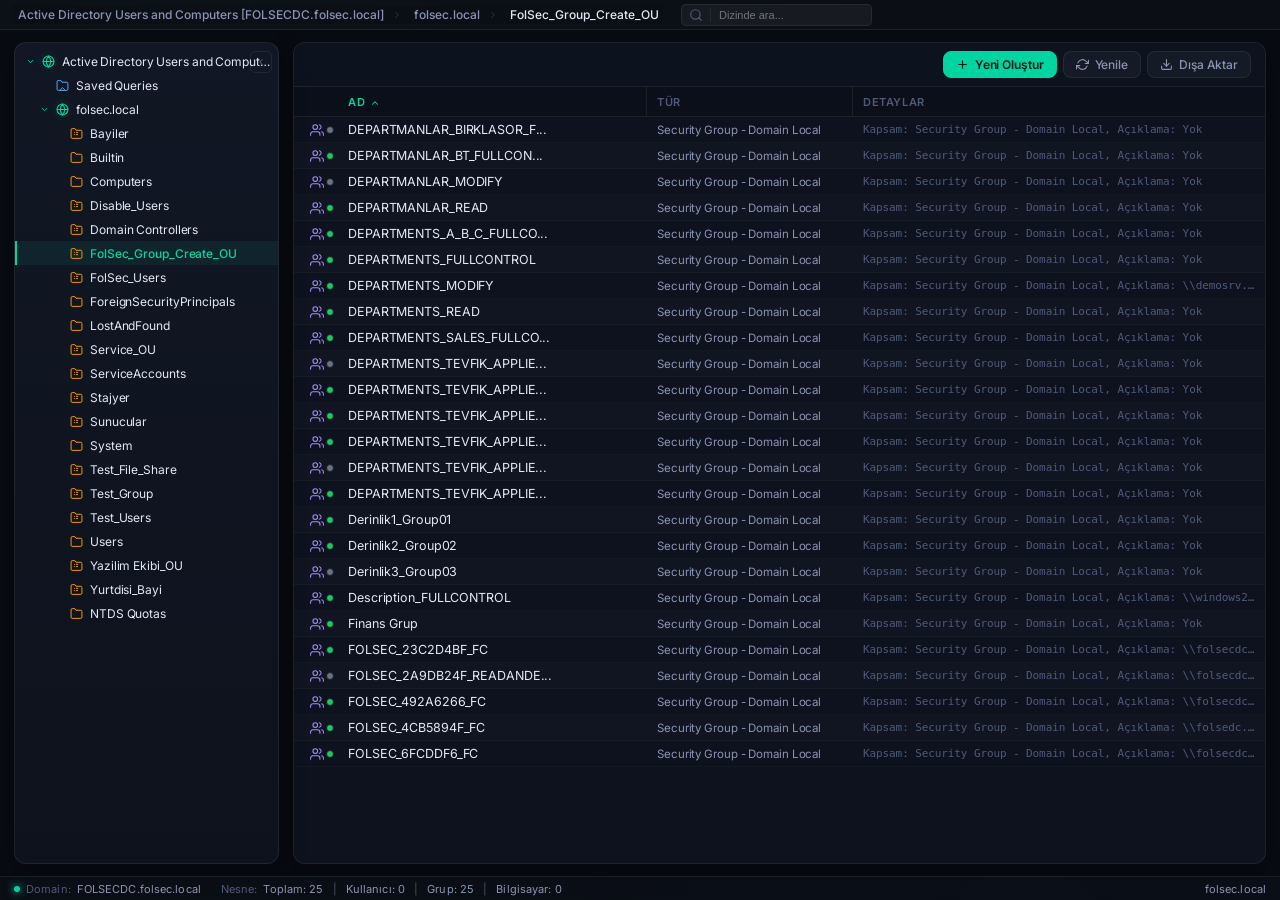
==== index-version-b.html @ d47eccf1 "init" ====
<!DOCTYPE html>
<html lang="tr">

<head>
  <meta charset="UTF-8" />
  <meta name="viewport" content="width=device-width, initial-scale=1.0" />
  <title>FolSec — Active Directory Yöneticisi v2</title>
  <meta name="description" content="FolSec Active Directory Kullanıcılar ve Bilgisayarlar Yönetim Paneli" />
  <link rel="stylesheet" href="index.css" />
  <style>
    /* =============================================
       VERSION B — Additional Styles
       ============================================= */

    /* Version B overrides base #app-layout height which assumed a 52px header */
    #app-layout {
      height: 100vh !important;
      height: 100dvh !important;
    }

    /* Mobile Responsive Base Overrides */
    body {
      min-width: 0 !important;
      overflow-x: hidden;
    }

    /* Scale toolbar inner elements a bit bigger & increase icon brightness */
    #toolbar {
      padding: 8px 12px;
      gap: 6px;
    }

    .tb-btn {
      width: 36px;
      height: 34px;
      color: #f8fafc;
    }

    .tb-btn svg {
      width: 18px;
      height: 18px;
      filter: drop-shadow(0 2px 4px rgba(0, 0, 0, 0.5));
    }

    /* Override base min-width so search can shrink on mobile */
    .tb-search {
      height: 34px;
      margin-left: auto !important;
      min-width: 140px;
    }

    .tb-search svg {
      width: 14px;
      height: 14px;
    }

    .tb-search input {
      font-size: 13px;
    }

    /* (button colors now defined in ch-tb-btn section below) */

    /* Top-right global actions */
    #global-actions {
      display: flex;
      align-items: center;
      gap: 4px;
      margin-left: 10px;
    }

    .ga-btn {
      width: 30px;
      height: 30px;
      border-radius: var(--r-md);
      background: none;
      border: 1px solid transparent;
      cursor: pointer;
      color: var(--text-secondary);
      display: flex;
      align-items: center;
      justify-content: center;
      transition: all var(--t-fast);
      position: relative;
    }

    .ga-btn:hover {
      background: var(--bg-glass-hover);
      border-color: var(--border);
      color: var(--text-primary);
    }

    .ga-btn svg {
      width: 15px;
      height: 15px;
    }

    /* Notification badge */
    .ga-btn.has-badge::after {
      content: '';
      position: absolute;
      top: 5px;
      right: 5px;
      width: 6px;
      height: 6px;
      border-radius: 50%;
      background: #ef4444;
      border: 1.5px solid var(--bg-base);
    }

    /* User avatar */
    #ga-user {
      width: 30px;
      height: 30px;
      border-radius: 50%;
      background: linear-gradient(135deg, var(--accent), #2563eb);
      color: #fff;
      font-size: 11px;
      font-weight: 700;
      letter-spacing: 0.3px;
      cursor: pointer;
      border: 1.5px solid rgba(255, 255, 255, 0.15);
      display: flex;
      align-items: center;
      justify-content: center;
      transition: all var(--t-fast);
    }

    #ga-user:hover {
      border-color: var(--accent);
      box-shadow: 0 0 10px var(--accent-glow);
    }

    /* Tree panel collapse */
    #tree-collapse-btn {
      position: absolute;
      top: 8px;
      right: 6px;
      width: 22px;
      height: 22px;
      border-radius: var(--r-sm);
      background: none;
      border: 1px solid var(--border);
      cursor: pointer;
      color: var(--text-muted);
      display: flex;
      align-items: center;
      justify-content: center;
      transition: all var(--t-fast);
      z-index: 2;
    }

    #tree-collapse-btn:hover {
      background: var(--bg-glass-hover);
      color: var(--text-primary);
    }

    #tree-collapse-btn svg {
      width: 10px;
      height: 10px;
    }

    /* Collapsed tree panel */
    #tree-panel.collapsed {
      width: 0 !important;
      min-width: 0 !important;
      padding: 0;
      overflow: hidden;
      border-right-color: transparent;
    }

    #tree-resizer.tree-hidden {
      display: none;
    }

    /* Expand button (shown when collapsed) */
    #tree-expand-btn {
      display: none;
      width: 24px;
      height: 24px;
      border-radius: var(--r-sm);
      background: var(--bg-glass-hover);
      border: 1px solid var(--border);
      cursor: pointer;
      color: var(--text-muted);
      align-items: center;
      justify-content: center;
      transition: all var(--t-fast);
      flex-shrink: 0;
      margin: 4px 4px 4px 6px;
      align-self: flex-start;
      margin-top: 8px;
    }

    #tree-expand-btn.visible {
      display: flex;
    }

    #tree-expand-btn:hover {
      background: var(--accent-dim);
      color: var(--accent);
      border-color: var(--border-accent);
    }

    #tree-expand-btn svg {
      width: 11px;
      height: 11px;
    }

    /* ---- Content Panel Header ---- */
    #content-header {
      display: flex;
      align-items: center;
      justify-content: flex-end;
      padding: 8px 14px;
      gap: 8px;
      border-bottom: 1px solid var(--border);
      background: rgba(14, 19, 30, 0.7);
      flex-shrink: 0;
      backdrop-filter: blur(8px);
    }

    .ch-actions {
      display: flex;
      align-items: center;
      gap: 6px;
    }

    .ch-btn {
      display: flex;
      align-items: center;
      justify-content: center;
      gap: 6px;
      padding: 6px 12px;
      border-radius: var(--r-md);
      font-family: var(--font);
      font-size: 12px;
      font-weight: 500;
      line-height: 1;
      cursor: pointer;
      border: 1px solid var(--border);
      background: rgba(255, 255, 255, 0.04);
      color: var(--text-secondary);
      transition: all var(--t-fast);
      white-space: nowrap;
      letter-spacing: -0.1px;
      position: relative;
    }

    .ch-btn svg {
      width: 13px;
      height: 13px;
      flex-shrink: 0;
      display: block;
    }

    .ch-btn:hover {
      background: var(--bg-glass-hover);
      color: var(--text-primary);
      border-color: var(--border-light);
    }

    .ch-btn.primary {
      background: var(--accent);
      color: #071a14;
      border-color: var(--accent);
      font-weight: 600;
    }

    .ch-btn.primary:hover {
      background: var(--accent-hover);
      box-shadow: 0 0 14px var(--accent-glow);
    }

    .ch-btn.primary svg {
      color: #071a14;
    }

    .ch-sep {
      width: 1px;
      height: 18px;
      background: var(--border);
      flex-shrink: 0;
    }

    /* ---- New Object Dropdown Panel ---- */
    #new-object-panel {
      display: none;
      position: fixed;
      top: auto;
      right: 14px;
      z-index: 9999;
      background: rgba(14, 19, 30, 0.98);
      border: 1px solid var(--border-light);
      border-radius: var(--r-lg);
      box-shadow: 0 16px 40px rgba(0, 0, 0, 0.7);
      backdrop-filter: blur(12px);
      width: 480px;
      overflow: hidden;
    }

    #new-object-panel.open {
      display: flex;
      flex-direction: column;
    }

    .nop-tabs {
      display: flex;
      border-bottom: 1px solid var(--border);
      background: rgba(0, 0, 0, 0.2);
    }

    .nop-tab {
      flex: 1;
      padding: 10px 12px;
      font-size: 12px;
      font-weight: 500;
      color: var(--text-muted);
      cursor: pointer;
      border: none;
      background: none;
      border-bottom: 2px solid transparent;
      transition: all var(--t-fast);
      display: flex;
      align-items: center;
      justify-content: center;
      gap: 6px;
      font-family: var(--font);
    }

    .nop-tab svg {
      width: 13px;
      height: 13px;
    }

    .nop-tab:hover {
      color: var(--text-primary);
      background: rgba(255, 255, 255, 0.04);
    }

    .nop-tab.active {
      color: var(--accent);
      border-bottom-color: var(--accent);
    }

    .nop-tab.active svg {
      color: var(--accent);
    }

    .nop-body {
      padding: 16px;
      display: flex;
      flex-direction: column;
      gap: 12px;
    }

    .nop-form {
      display: flex;
      flex-direction: column;
      gap: 10px;
    }

    .nop-row {
      display: grid;
      grid-template-columns: 1fr 1fr;
      gap: 10px;
    }

    .nop-field {
      display: flex;
      flex-direction: column;
      gap: 4px;
    }

    .nop-field label {
      font-size: 11px;
      font-weight: 500;
      color: var(--text-muted);
    }

    .nop-field input,
    .nop-field select {
      background: rgba(255, 255, 255, 0.05);
      border: 1px solid var(--border);
      border-radius: var(--r-sm);
      color: var(--text-primary);
      font-family: var(--font);
      font-size: 12px;
      padding: 6px 10px;
      outline: none;
      transition: border-color var(--t-fast);
    }

    .nop-field input:focus,
    .nop-field select:focus {
      border-color: var(--border-accent);
      background: var(--accent-dim);
    }

    .nop-field select option {
      background: #0d1119;
    }

    .nop-footer {
      display: flex;
      justify-content: flex-end;
      gap: 8px;
      padding: 10px 16px;
      border-top: 1px solid var(--border);
      background: rgba(0, 0, 0, 0.2);
    }

    .nop-btn {
      padding: 6px 16px;
      border-radius: var(--r-sm);
      font-size: 12px;
      font-weight: 500;
      cursor: pointer;
      border: 1px solid var(--border);
      font-family: var(--font);
      transition: all var(--t-fast);
    }

    .nop-btn.cancel {
      background: none;
      color: var(--text-secondary);
    }

    .nop-btn.cancel:hover {
      background: var(--bg-glass-hover);
      color: var(--text-primary);
    }

    .nop-btn.confirm {
      background: var(--accent);
      color: #071a14;
      border-color: var(--accent);
      font-weight: 600;
    }

    .nop-btn.confirm:hover {
      background: var(--accent-hover);
      box-shadow: 0 0 10px var(--accent-glow);
    }

    /* ---- Selection Action Bar ---- */
    #selection-action-bar {
      display: flex;
      align-items: center;
      justify-content: space-between;
      padding: 6px 14px;
      background: rgba(255, 255, 255, 0.04);
      border-bottom: 1px solid var(--border);
      font-size: 12px;
      color: var(--text-secondary);
      flex-shrink: 0;
    }

    .sel-actions {
      display: flex;
      gap: 6px;
      align-items: center;
    }

    .sel-btn {
      display: inline-flex;
      align-items: center;
      justify-content: center;
      gap: 5px;
      padding: 4px 10px;
      border-radius: var(--r-sm);
      background: rgba(255, 255, 255, 0.05);
      border: 1px solid var(--border);
      color: var(--text-secondary);
      font-size: 12px;
      cursor: pointer;
      transition: all var(--t-fast);
      font-family: var(--font);
      line-height: 1;
      white-space: nowrap;
    }

    .sel-btn svg {
      width: 13px;
      height: 13px;
      flex-shrink: 0;
      vertical-align: middle;
      display: block;
    }

    .sel-btn:hover {
      background: var(--bg-glass-hover);
      color: var(--text-primary);
      border-color: var(--border-light);
    }

    .sel-btn.danger {
      color: #fca5a5;
      border-color: rgba(252, 165, 165, 0.2);
    }

    .sel-btn.danger:hover {
      background: rgba(252, 165, 165, 0.08);
      color: #fecaca;
    }

    /* ---- Status column removed, adding Details column & Filter buttons ---- */
    .table-header-row,
    .obj-row {
      grid-template-columns: 44px 3fr 2fr 4fr; /* 44px: icon(20) + dot(8) + gap */
    }

    .th-filter-btn {
      background: none;
      border: none;
      color: var(--text-muted);
      cursor: pointer;
      display: flex;
      align-items: center;
      margin-left: auto;
      padding: 2px;
      opacity: 0;
      transition: opacity 0.2s, color 0.2s;
    }

    .th-cell:hover .th-filter-btn {
      opacity: 1;
    }

    .th-filter-btn:hover {
      color: var(--accent);
    }

    .th-filter-btn svg {
      width: 12px;
      height: 12px;
    }

    /* Status dot on icon */
    .obj-icon {
      position: relative;
      flex-shrink: 0;
      margin-right: 8px;
    }

    .obj-status-dot {
      position: absolute;
      top: 50%;
      transform: translateY(-50%);
      right: -4px;
      width: 8px;
      height: 8px;
      border-radius: 50%;
      border: 1.5px solid var(--bg-panel);
    }

    .obj-status-dot.active {
      background: #22c55e;
    }

    .obj-status-dot.disabled {
      background: #6b7280;
    }

    /* ---- Breadcrumb Container & Search ---- */
    #breadcrumb-container {
      display: flex;
      align-items: center;
      padding: 0 12px;
      background: rgba(10, 14, 22, 0.4);
      border-bottom: 1px solid var(--border);
      height: 30px;
      flex-shrink: 0;
      /* no justify-content: items flow left-to-right inline */
    }

    #breadcrumb {
      display: flex;
      align-items: center;
      gap: 2px;
      padding: 0;
      border: none;
      height: auto;
      flex-shrink: 0;
      /* shrink to content, don't expand */
      overflow: hidden;
      max-width: calc(100% - 220px);
      /* leave room for search */
    }

    .bc-search-bar {
      display: flex;
      align-items: center;
      background: rgba(255, 255, 255, 0.05);
      border: 1px solid var(--border);
      border-radius: var(--r-sm);
      height: 22px;
      margin-left: 16px;
      /* gap right after breadcrumb text */
      flex-shrink: 0;
    }

    .bc-search-bar input {
      background: none;
      border: none;
      outline: none;
      color: var(--text-primary);
      font-size: 11px;
      padding: 0 8px;
      width: 160px;
    }

    .bc-search-bar button {
      background: none;
      border: none;
      border-right: 1px solid var(--border);
      color: var(--text-muted);
      cursor: pointer;
      padding: 0 7px;
      display: flex;
      align-items: center;
      order: -1;
    }

    .bc-search-bar button svg {
      width: 14px;
      height: 14px;
      display: block;
      flex-shrink: 0;
    }

    .bc-search-bar button:hover {
      color: var(--text-primary);
      background: none;
    }

    /* ---- Content Header Navigation ---- */
    .ch-nav-actions {
      display: flex;
      align-items: center;
      gap: 2px;
      margin-right: 10px;
      border-right: 1px solid var(--border);
      padding-right: 10px;
    }

    .ch-nav-btn {
      width: 24px;
      height: 24px;
      border-radius: var(--r-sm);
      background: none;
      border: none;
      cursor: pointer;
      color: var(--text-secondary);
      display: flex;
      align-items: center;
      justify-content: center;
      transition: all 0.2s;
    }

    .ch-nav-btn:hover:not(:disabled) {
      background: var(--bg-glass-hover);
      color: var(--text-primary);
    }

    .ch-nav-btn:disabled {
      opacity: 0.3;
      cursor: not-allowed;
    }

    .ch-nav-btn svg {
      width: 14px;
      height: 14px;
    }

    /* ---- Selection Action Bar ---- */
    #selection-action-bar {
      display: flex;
      align-items: center;
      justify-content: space-between;
      padding: 8px 14px;
      background: rgba(30, 65, 122, 0.1);
      border-bottom: 1px solid rgba(59, 130, 246, 0.2);
      font-size: 12px;
      color: #bfdbfe;
      flex-shrink: 0;
    }

    .sel-actions {
      display: flex;
      gap: 6px;
    }

    /* ---- Workspace Layout Enhancement (Version B) ---- */
    #workspace {
      padding: 12px 14px;
      background: #080b12;
      /* Darker outer background */
    }

    #tree-panel {
      border-radius: var(--r-lg);
      border: 1px solid var(--border) !important;
      box-shadow: 0 8px 24px rgba(0, 0, 0, 0.4);
      margin-right: 14px;
      /* Gap between panels */
    }

    #content-panel {
      border-radius: var(--r-lg);
      border: 1px solid var(--border) !important;
      box-shadow: 0 8px 24px rgba(0, 0, 0, 0.4) !important;
    }

    /* ---- Panel separator enhancement ---- */
    #tree-resizer {
      width: 14px;
      background: transparent !important;
      margin-left: -14px;
      /* Pull into the tree-panel margin gap */
      position: relative;
      z-index: 10;
    }

    #tree-resizer::after {
      content: '';
      position: absolute;
      top: 0;
      bottom: 0;
      left: 6px;
      width: 2px;
      background: transparent;
      transition: all var(--t-fast);
    }

    #tree-resizer:hover::after,
    #tree-resizer.resizing::after {
      background: var(--accent);
      box-shadow: 0 0 8px var(--accent-glow);
    }

    /* Filter active indicator */
    .ch-btn.active {
      background: var(--accent-dim);
      color: var(--accent);
      border-color: var(--border-accent);
    }

    .ch-btn.active svg {
      color: var(--accent);
    }

    /* ---- Mobile Responsiveness ---- */
    @media (max-width: 768px) {

      /* Breadcrumb */
      #breadcrumb-container {
        flex-wrap: wrap;
        height: auto;
        padding: 4px 8px;
        gap: 6px;
      }

      #breadcrumb {
        overflow-x: auto;
        white-space: nowrap;
      }

      .bc-search-bar input {
        width: 100px;
      }

      /* Workspace: vertical stack, fills remaining height */
      #workspace {
        flex-direction: column !important;
        padding: 6px;
        gap: 6px;
        overflow-y: auto;
      }

      /* Tree panel: fixed height strip at top */
      #tree-panel {
        width: 100% !important;
        max-width: 100% !important;
        min-width: 0 !important;
        height: 180px !important;
        min-height: 0 !important;
        flex-shrink: 0;
        margin-right: 0 !important;
        overflow-y: auto;
      }

      /* Hide the desktop collapse button on mobile */
      #tree-collapse-btn {
        display: none;
      }

      #tree-expand-btn {
        display: none !important;
      }

      #tree-resizer {
        display: none !important;
      }

      /* Content panel: fill remaining space */
      #content-panel {
        flex: 1;
        min-height: 0;
        height: auto !important;
        overflow: hidden;
        display: flex;
        flex-direction: column;
      }

      /* Content Header mobile: allow ribbon to scroll horizontally */
      #content-header {
        overflow-x: auto;
        min-height: 44px;
        padding: 2px 4px;
      }

      .ch-tb-label {
        display: none;
      }

      .ch-tb-btn {
        min-width: 32px;
        padding: 4px 6px;
      }

      /* Table: show only icon + name + status */
      .table-header-row,
      .obj-row {
        grid-template-columns: 32px 1fr 80px !important;
      }

      .th-cell[data-sort="type"],
      .obj-cell.type-cell,
      .th-cell[data-sort="description"],
      .obj-cell.desc-cell {
        display: none !important;
      }

      /* Object list rows taller for touch */
      .obj-row {
        height: 36px;
      }

      /* Status bar */
      #status-bar {
        padding: 4px 8px;
        height: auto;
        flex-wrap: wrap;
        gap: 8px;
      }

      .status-item:nth-child(3) {
        display: none;
      }
    }
  </style>
</head>

<body>

  <div id="app-layout">

    <!-- Breadcrumb (navigation path only) -->
    <div id="breadcrumb-container">
      <div id="breadcrumb" role="navigation" aria-label="Konum Yolu"></div>
      <div class="bc-search-bar">
        <button id="btn-bc-search" title="Gelişmiş Arama">
          <span id="icon-bc-search"></span>
        </button>
        <input type="text" id="bc-search-input" placeholder="Dizinde ara..." aria-label="Dizin içi ara"
          autocomplete="off" />
      </div>
    </div>

    <!-- Workspace -->
    <div id="workspace">

      <!-- Tree Panel -->
      <div id="tree-panel" role="tree" aria-label="Active Directory Ağacı">
        <button id="tree-collapse-btn" title="Paneli daralt" aria-label="Paneli daralt">
          <span id="icon-collapse"></span>
        </button>
      </div>

      <!-- Resizer -->
      <div id="tree-resizer" role="separator" aria-orientation="vertical" aria-label="Panel boyutu ayarla"></div>

      <!-- Expand button (visible when tree collapsed) -->
      <button id="tree-expand-btn" title="Paneli genişlet" aria-label="Paneli genişlet">
        <span id="icon-expand-tree"></span>
      </button>

      <!-- Content Panel -->
      <div id="content-panel">

        <!-- Content Header -->
        <div id="content-header">
          <div class="ch-actions">
            <button class="ch-btn primary" id="ch-btn-new" aria-label="Yeni Oluştur">
              <span id="icon-ch-new"></span>
              <span>Yeni Oluştur</span>
            </button>
            <button class="ch-btn" id="ch-btn-refresh" aria-label="Yenile">
              <span id="icon-ch-refresh"></span>
              <span>Yenile</span>
            </button>
            <button class="ch-btn" id="ch-btn-export" aria-label="Dışa Aktar">
              <span id="icon-ch-export"></span>
              <span>Dışa Aktar</span>
            </button>
          </div>
        </div>

        <!-- Selection Action Bar -->
        <div id="selection-action-bar" style="display: none;">
          <span id="sel-count">1 nesne seçildi</span>
          <div class="sel-actions">
            <button class="sel-btn" id="sel-btn-move"><span id="icon-sel-move"></span> Taşı</button>
            <button class="sel-btn" id="sel-btn-update"><span id="icon-sel-update"></span> Çoklu Güncelle</button>
            <button class="sel-btn danger" id="sel-btn-delete"><span id="icon-sel-delete"></span> Sil</button>
          </div>
        </div>


        <!-- Table Header -->
        <div class="table-header-row" id="table-header" role="row">
          <div></div>
          <div class="th-cell" data-sort="name" role="columnheader" aria-sort="ascending">
            Ad <span class="sort-icon"></span><button class="th-filter-btn" title="Filtrele"><span
                class="icon-filter-name"></span></button>
          </div>
          <div class="th-cell" data-sort="type" role="columnheader">
            Tür <span class="sort-icon"></span><button class="th-filter-btn" title="Filtrele"><span
                class="icon-filter-type"></span></button>
          </div>
          <div class="th-cell" data-sort="details" role="columnheader" style="border-right: none;">
            Detaylar <span class="sort-icon"></span><button class="th-filter-btn" title="Filtrele"><span
                class="icon-filter-details"></span></button>
          </div>
        </div>

        <!-- Object List -->
        <div id="object-list" role="listbox" aria-label="Nesneler"></div>
      </div>
    </div>

    <!-- Status Bar -->
    <div id="status-bar" role="status">
      <div class="status-item">
        <span class="status-dot"></span>
        Domain: <span>FOLSECDC.folsec.local</span>
      </div>
      <div class="status-item">
        Nesne: <span id="status-count">—</span>
      </div>
      <div class="status-item" style="margin-left:auto">
        <span>folsec.local</span>
      </div>
    </div>

  </div>

  <!-- Toast Container -->
  <div id="toast-container" role="alert" aria-live="polite"></div>

  <!-- New Object Panel (body-level for correct fixed z-index) -->
  <div id="new-object-panel">
    <div class="nop-tabs">
      <button class="nop-tab active" data-type="user" id="nop-tab-user">
        <span id="icon-nop-user"></span> Kullanıcı
      </button>
      <button class="nop-tab" data-type="group" id="nop-tab-group">
        <span id="icon-nop-group"></span> Grup
      </button>
      <button class="nop-tab" data-type="ou" id="nop-tab-ou">
        <span id="icon-nop-ou"></span> Org. Birimi
      </button>
    </div>
    <div class="nop-body">
      <div class="nop-form" id="nop-form-user">
        <div class="nop-row">
          <div class="nop-field"><label>Ad</label><input type="text" id="nop-firstname" placeholder="Örn: Emir" /></div>
          <div class="nop-field"><label>Soyad</label><input type="text" id="nop-lastname" placeholder="Örn: Işık" />
          </div>
        </div>
        <div class="nop-field"><label>Kullanıcı Adı (UPN)</label><input type="text" id="nop-upn"
            placeholder="emir.isik@folsec.local" /></div>
        <div class="nop-row">
          <div class="nop-field"><label>Şifre</label><input type="password" id="nop-pw" placeholder="••••••••" /></div>
          <div class="nop-field"><label>E-posta</label><input type="email" id="nop-email"
              placeholder="emir@folsec.local" /></div>
        </div>
        <div class="nop-field"><label>Açıklama</label><input type="text" id="nop-user-desc" placeholder="Opsiyonel" />
        </div>
      </div>
      <div class="nop-form" id="nop-form-group" style="display:none">
        <div class="nop-field"><label>Grup Adı</label><input type="text" id="nop-groupname"
            placeholder="Örn: DEPARTMANLAR_READ" /></div>
        <div class="nop-row">
          <div class="nop-field"><label>Grup Kapsamı</label>
            <select id="nop-groupscope">
              <option value="domain-local">Domain Local</option>
              <option value="global">Global</option>
              <option value="universal">Universal</option>
            </select>
          </div>
          <div class="nop-field"><label>Grup Türü</label>
            <select id="nop-grouptype">
              <option value="security">Security</option>
              <option value="distribution">Distribution</option>
            </select>
          </div>
        </div>
        <div class="nop-field"><label>Açıklama</label><input type="text" id="nop-group-desc" placeholder="Opsiyonel" />
        </div>
      </div>
      <div class="nop-form" id="nop-form-ou" style="display:none">
        <div class="nop-field"><label>OU Adı</label><input type="text" id="nop-ouname" placeholder="Örn: Satış_OU" />
        </div>
        <div class="nop-field"><label>Açıklama</label><input type="text" id="nop-ou-desc" placeholder="Opsiyonel" />
        </div>
      </div>
    </div>
    <div class="nop-footer">
      <button class="nop-btn cancel" id="nop-cancel">İptal</button>
      <button class="nop-btn confirm" id="nop-confirm">Oluştur</button>
    </div>
  </div>

  <!-- Scripts -->
  <script src="icons.js"></script>
  <script src="mock-data.js"></script>
  <script src="app-b.js"></script>

  <!-- Inject SVG icons -->
  <script>
    // Breadcrumb search
    document.getElementById('icon-bc-search').innerHTML = icon('search');
    // Tree
    document.getElementById('icon-collapse').innerHTML = icon('chevronLeft');
    document.getElementById('icon-expand-tree').innerHTML = icon('chevronRight');
    // Content header buttons
    document.getElementById('icon-ch-new').innerHTML = icon('plus');
    document.getElementById('icon-ch-refresh').innerHTML = icon('refresh');
    document.getElementById('icon-ch-export').innerHTML = icon('export');
    // New Object Panel tabs
    document.getElementById('icon-nop-user').innerHTML = icon('user-plus');
    document.getElementById('icon-nop-group').innerHTML = icon('users');
    document.getElementById('icon-nop-ou').innerHTML = icon('folder-plus');
    // Selection action bar
    document.getElementById('icon-sel-move').innerHTML   = icon('move');
    document.getElementById('icon-sel-update').innerHTML = icon('edit-2');
    document.getElementById('icon-sel-delete').innerHTML = icon('trash-2');
    // Column filter icons
    document.querySelectorAll('.icon-filter-name, .icon-filter-type, .icon-filter-details').forEach(el => el.innerHTML = icon('filter'));
  </script>
</body>

</html>
---- index.css ----
/* =============================================
   FolSec AD Manager — Modern Design System
   ============================================= */

@import url('https://fonts.googleapis.com/css2?family=Inter:wght@300;400;500;600;700&display=swap');

/* ---- CSS Variables ---- */
:root {
  /* Background layers */
  --bg-base:        #0d1117;
  --bg-panel:       #161b27;
  --bg-sidebar:     #13182200;
  --bg-glass:       rgba(255,255,255,0.035);
  --bg-glass-hover: rgba(255,255,255,0.06);
  --bg-glass-active:rgba(0,212,160,0.08);
  --bg-card:        #1c2333;
  --bg-header:      rgba(10,14,22,0.95);
  --bg-toolbar:     rgba(18,23,35,0.9);
  --bg-selected:    rgba(0,212,160,0.14);
  --bg-selected-row:#1b377a;

  /* Borders */
  --border:         rgba(255,255,255,0.07);
  --border-light:   rgba(255,255,255,0.11);
  --border-accent:  rgba(0,212,160,0.35);

  /* Accent */
  --accent:         #00d4a0;
  --accent-hover:   #00f0b8;
  --accent-dim:     rgba(0,212,160,0.12);
  --accent-glow:    rgba(0,212,160,0.25);

  /* Secondary accent */
  --accent2:        #3b82f6;
  --accent2-dim:    rgba(59,130,246,0.15);

  /* Text */
  --text-primary:   #e2e8f5;
  --text-secondary: #8896b3;
  --text-muted:     #4d5b7a;
  --text-selected:  #ffffff;

  /* Object type colors */
  --icon-ou:        #f59e0b;
  --icon-user:      #60a5fa;
  --icon-group:     #a78bfa;
  --icon-computer:  #94a3b8;
  --icon-domain:    #00d4a0;
  --icon-folder:    #f59e0b;

  /* Scrollbar */
  --scroll-thumb:   rgba(255,255,255,0.08);
  --scroll-track:   transparent;

  /* Radii */
  --r-sm: 5px;
  --r-md: 8px;
  --r-lg: 12px;
  --r-xl: 16px;

  /* Transitions */
  --t-fast: 120ms ease;
  --t-med:  200ms ease;
  --t-slow: 300ms ease;

  /* Font */
  --font: 'Inter', -apple-system, BlinkMacSystemFont, sans-serif;
  --font-mono: 'Consolas', 'Fira Code', monospace;
}

/* ---- Reset ---- */
*, *::before, *::after {
  box-sizing: border-box;
  margin: 0;
  padding: 0;
}

html, body {
  height: 100%;
  font-family: var(--font);
  font-size: 13px;
  background: var(--bg-base);
  color: var(--text-primary);
  overflow: hidden;
  -webkit-font-smoothing: antialiased;
  -moz-osx-font-smoothing: grayscale;
  min-width: 1024px; /* Desktop only — no responsive */
}

/* Background subtle grid/noise */
body::before {
  content: '';
  position: fixed;
  inset: 0;
  background-image:
    radial-gradient(ellipse 80% 50% at 20% 0%, rgba(0,212,160,0.04) 0%, transparent 60%),
    radial-gradient(ellipse 60% 40% at 80% 100%, rgba(59,130,246,0.04) 0%, transparent 60%);
  pointer-events: none;
  z-index: 0;
}

/* ---- Scrollbar ---- */
::-webkit-scrollbar       { width: 5px; height: 5px; }
::-webkit-scrollbar-track { background: var(--scroll-track); }
::-webkit-scrollbar-thumb { background: var(--scroll-thumb); border-radius: 10px; }
::-webkit-scrollbar-thumb:hover { background: rgba(255,255,255,0.14); }

/* =============================================
   HEADER
   ============================================= */
#app-header {
  height: 52px;
  background: var(--bg-header);
  border-bottom: 1px solid var(--border);
  backdrop-filter: blur(20px);
  -webkit-backdrop-filter: blur(20px);
  display: flex;
  align-items: center;
  padding: 0 16px;
  gap: 0;
  flex-shrink: 0;
  position: relative;
  z-index: 200;
}

/* Logo */
.header-logo {
  display: flex;
  align-items: center;
  gap: 10px;
  text-decoration: none;
  margin-right: 24px;
  flex-shrink: 0;
}

.header-logo .logo-text {
  font-size: 16px;
  font-weight: 700;
  color: var(--accent);
  letter-spacing: -0.3px;
  background: linear-gradient(135deg, #00d4a0, #00a8ff);
  -webkit-background-clip: text;
  -webkit-text-fill-color: transparent;
  background-clip: text;
}

.header-logo .logo-sub {
  font-size: 9px;
  color: var(--text-muted);
  letter-spacing: 1.2px;
  text-transform: uppercase;
  display: block;
  margin-top: -1px;
}

/* Nav */
.header-nav {
  display: flex;
  align-items: center;
  gap: 1px;
  flex: 1;
}

.nav-item {
  display: flex;
  align-items: center;
  gap: 6px;
  padding: 6px 12px;
  border-radius: var(--r-md);
  color: var(--text-secondary);
  font-size: 13px;
  font-weight: 500;
  cursor: pointer;
  border: 1px solid transparent;
  background: none;
  text-decoration: none;
  transition: all var(--t-fast);
  white-space: nowrap;
  letter-spacing: -0.1px;
}

.nav-item:hover {
  background: var(--bg-glass-hover);
  color: var(--text-primary);
}

.nav-item.active {
  background: var(--bg-glass-active);
  color: var(--accent);
  border-color: var(--border-accent);
}

.nav-item .nav-icon {
  width: 14px;
  height: 14px;
  opacity: 0.75;
  flex-shrink: 0;
  display: flex;
  align-items: center;
}
.nav-item.active .nav-icon { opacity: 1; }

.nav-item .nav-arrow {
  width: 11px;
  height: 11px;
  opacity: 0.4;
  margin-left: 1px;
  flex-shrink: 0;
  display: flex;
  align-items: center;
}

/* Header right */
.header-right {
  display: flex;
  align-items: center;
  gap: 8px;
  margin-left: auto;
}

.header-version {
  font-size: 10px;
  color: var(--text-muted);
  background: rgba(255,255,255,0.04);
  padding: 3px 10px;
  border-radius: 20px;
  border: 1px solid var(--border);
  letter-spacing: 0.2px;
}

.header-icon-btn {
  width: 32px;
  height: 32px;
  border-radius: var(--r-md);
  display: flex;
  align-items: center;
  justify-content: center;
  background: none;
  border: 1px solid transparent;
  cursor: pointer;
  color: var(--text-secondary);
  transition: all var(--t-fast);
}
.header-icon-btn:hover {
  background: var(--bg-glass-hover);
  border-color: var(--border);
  color: var(--text-primary);
}
.header-icon-btn svg { width: 15px; height: 15px; }

.header-avatar {
  width: 32px;
  height: 32px;
  border-radius: 50%;
  background: linear-gradient(135deg, #00d4a0 0%, #0066ff 100%);
  display: flex;
  align-items: center;
  justify-content: center;
  font-size: 12px;
  font-weight: 700;
  color: #fff;
  cursor: pointer;
  border: 1.5px solid rgba(0,212,160,0.3);
  transition: all var(--t-fast);
  letter-spacing: -0.5px;
  box-shadow: 0 0 0 0 var(--accent-glow);
}
.header-avatar:hover {
  border-color: var(--accent);
  box-shadow: 0 0 0 3px var(--accent-glow);
}

/* =============================================
   APP LAYOUT
   ============================================= */
#app-layout {
  display: flex;
  flex-direction: column;
  height: calc(100vh - 52px);
  overflow: hidden;
  position: relative;
  z-index: 1;
}

/* ---- Window Titlebar ---- */
#window-titlebar {
  background: rgba(15,20,32,0.7);
  border-bottom: 1px solid var(--border);
  padding: 5px 14px;
  display: flex;
  align-items: center;
  gap: 10px;
  flex-shrink: 0;
}

.window-title {
  font-size: 12px;
  font-weight: 500;
  color: var(--text-secondary);
  letter-spacing: -0.1px;
}

.window-title-accent {
  color: var(--accent);
  font-weight: 600;
}

/* ---- Menu Bar ---- */
#menu-bar {
  display: flex;
  align-items: center;
  background: rgba(13,17,25,0.6);
  border-bottom: 1px solid var(--border);
  padding: 0 8px;
  height: 28px;
  flex-shrink: 0;
  gap: 2px;
}

.menu-item {
  padding: 3px 12px;
  font-size: 12px;
  color: var(--text-secondary);
  cursor: pointer;
  border-radius: var(--r-sm);
  transition: all var(--t-fast);
  user-select: none;
  font-weight: 500;
}
.menu-item:hover {
  background: var(--bg-glass-hover);
  color: var(--text-primary);
}

/* ---- Toolbar ---- */
#toolbar {
  display: flex;
  align-items: center;
  gap: 2px;
  padding: 5px 10px;
  background: rgba(15,20,32,0.5);
  border-bottom: 1px solid var(--border);
  flex-shrink: 0;
  backdrop-filter: blur(8px);
  -webkit-backdrop-filter: blur(8px);
}

.tb-separator {
  width: 1px;
  height: 20px;
  background: var(--border-light);
  margin: 0 5px;
  flex-shrink: 0;
}

.tb-btn {
  width: 30px;
  height: 28px;
  border-radius: var(--r-sm);
  display: flex;
  align-items: center;
  justify-content: center;
  background: none;
  border: 1px solid transparent;
  cursor: pointer;
  color: var(--text-secondary);
  transition: all var(--t-fast);
  position: relative;
}
.tb-btn:hover:not(:disabled) {
  background: var(--bg-glass-hover);
  border-color: var(--border);
  color: var(--text-primary);
}
.tb-btn:active:not(:disabled) {
  background: var(--accent-dim);
  border-color: var(--border-accent);
  color: var(--accent);
}
.tb-btn:disabled { opacity: 0.28; cursor: not-allowed; }
.tb-btn svg { width: 14px; height: 14px; }

/* Tooltip */
.tb-btn[data-tooltip]::after {
  content: attr(data-tooltip);
  position: absolute;
  top: calc(100% + 8px);
  left: 50%;
  transform: translateX(-50%);
  background: #0a0e18;
  border: 1px solid var(--border-light);
  color: var(--text-primary);
  padding: 4px 10px;
  border-radius: var(--r-sm);
  font-size: 11px;
  white-space: nowrap;
  z-index: 9999;
  pointer-events: none;
  opacity: 0;
  transition: opacity var(--t-fast);
  box-shadow: 0 4px 12px rgba(0,0,0,0.4);
}
.tb-btn[data-tooltip]:hover::after { opacity: 1; }

/* Toolbar group buttons (color coding) */
#btn-new-user:hover:not(:disabled)  { color: #60a5fa; border-color: rgba(96,165,250,0.3); background: rgba(96,165,250,0.08); }
#btn-new-group:hover:not(:disabled) { color: #a78bfa; border-color: rgba(167,139,250,0.3); background: rgba(167,139,250,0.08); }
#btn-new-ou:hover:not(:disabled)    { color: #f59e0b; border-color: rgba(245,158,11,0.3); background: rgba(245,158,11,0.08); }
#btn-delete:hover:not(:disabled)    { color: #f87171; border-color: rgba(248,113,113,0.3); background: rgba(248,113,113,0.08); }

/* Search Box */
.tb-search {
  margin-left: auto;
  display: flex;
  align-items: center;
  background: rgba(255,255,255,0.04);
  border: 1px solid var(--border);
  border-radius: var(--r-md);
  padding: 0 10px;
  gap: 7px;
  height: 28px;
  min-width: 220px;
  transition: all var(--t-med);
}
.tb-search:focus-within {
  border-color: var(--border-accent);
  background: var(--accent-dim);
  box-shadow: 0 0 0 3px var(--accent-glow);
}
.tb-search svg { width: 12px; height: 12px; color: var(--text-muted); flex-shrink: 0; }
.tb-search input {
  background: none;
  border: none;
  outline: none;
  color: var(--text-primary);
  font-family: var(--font);
  font-size: 12px;
  flex: 1;
  min-width: 0;
}
.tb-search input::placeholder { color: var(--text-muted); }

/* ---- Breadcrumb ---- */
#breadcrumb {
  display: flex;
  align-items: center;
  gap: 2px;
  padding: 0 12px;
  background: rgba(10,14,22,0.4);
  border-bottom: 1px solid var(--border);
  font-size: 12px;
  color: var(--text-muted);
  flex-shrink: 0;
  height: 30px;
}

.bc-item {
  cursor: pointer;
  padding: 2px 6px;
  border-radius: var(--r-sm);
  transition: all var(--t-fast);
  color: var(--text-secondary);
  font-weight: 500;
}
.bc-item:hover { background: var(--bg-glass-hover); color: var(--text-primary); }
.bc-item:last-child { color: var(--text-primary); cursor: default; }
.bc-item:last-child:hover { background: none; }

.bc-sep {
  color: var(--text-muted);
  display: flex;
  align-items: center;
  width: 14px;
  opacity: 0.4;
}
.bc-sep svg { width: 10px; height: 10px; }

/* =============================================
   WORKSPACE
   ============================================= */
#workspace {
  display: flex;
  flex: 1;
  overflow: hidden;
  min-height: 0;
}

/* ---- Tree Panel ---- */
#tree-panel {
  width: 265px;
  min-width: 180px;
  max-width: 420px;
  background: linear-gradient(180deg, rgba(18,24,38,0.95) 0%, rgba(14,19,30,0.95) 100%);
  border-right: 1px solid var(--border);
  overflow-y: auto;
  overflow-x: hidden;
  flex-shrink: 0;
  padding: 6px 0 16px;
  position: relative;
}

/* Resizer */
#tree-resizer {
  width: 3px;
  background: var(--border);
  cursor: col-resize;
  flex-shrink: 0;
  transition: background var(--t-med);
  position: relative;
}
#tree-resizer:hover,
#tree-resizer.resizing {
  background: var(--accent);
  box-shadow: 0 0 8px var(--accent-glow);
}

/* Tree Node */
.tree-node { user-select: none; }

.tree-node-row {
  display: flex;
  align-items: center;
  height: 24px;
  cursor: pointer;
  position: relative;
  transition: background var(--t-fast);
  white-space: nowrap;
  overflow: hidden;
  border-radius: 0;
}

.tree-node-row::before {
  content: '';
  position: absolute;
  left: 0;
  top: 0;
  bottom: 0;
  width: 2px;
  background: var(--accent);
  opacity: 0;
  transition: opacity var(--t-fast);
}

.tree-node-row:hover { background: var(--bg-glass-hover); }
.tree-node-row.selected {
  background: var(--bg-glass-active);
}
.tree-node-row.selected::before { opacity: 1; }
.tree-node-row.selected .tree-node-name {
  color: var(--accent);
  font-weight: 500;
}

.tree-toggle {
  width: 18px;
  height: 24px;
  display: flex;
  align-items: center;
  justify-content: center;
  flex-shrink: 0;
}
.tree-toggle svg { width: 9px; height: 9px; color: var(--text-muted); transition: transform var(--t-med); }
.tree-toggle.open svg { transform: rotate(90deg); color: var(--accent); }
.tree-toggle.leaf { cursor: default; }

.tree-node-icon {
  width: 18px;
  height: 18px;
  display: flex;
  align-items: center;
  justify-content: center;
  flex-shrink: 0;
  margin-right: 5px;
}
.tree-node-icon svg { width: 13px; height: 13px; }
.tree-node-icon.icon-domain svg      { color: var(--icon-domain); filter: drop-shadow(0 0 4px var(--accent-glow)); }
.tree-node-icon.icon-ou svg          { color: var(--icon-ou); }
.tree-node-icon.icon-folder svg      { color: var(--icon-folder); }
.tree-node-icon.icon-folder-saved svg{ color: #60a5fa; }

.tree-node-name {
  font-size: 12px;
  color: var(--text-primary);
  flex: 1;
  overflow: hidden;
  text-overflow: ellipsis;
  padding-right: 8px;
  letter-spacing: -0.1px;
}

.tree-children { display: none; }
.tree-children.open { display: block; }

/* ---- Content Panel ---- */
#content-panel {
  flex: 1;
  display: flex;
  flex-direction: column;
  overflow: hidden;
  background: rgba(16,21,34,0.8);
  min-width: 0;
}

/* ---- Table Header ---- */
.table-header-row {
  display: grid;
  grid-template-columns: 36px 3fr 2fr 3fr;
  align-items: center;
  padding: 0;
  border-bottom: 1px solid var(--border);
  background: rgba(10,14,22,0.6);
  flex-shrink: 0;
  height: 30px;
  user-select: none;
}

.th-cell {
  font-size: 11px;
  font-weight: 600;
  color: var(--text-muted);
  padding: 0 10px;
  cursor: pointer;
  display: flex;
  align-items: center;
  gap: 5px;
  height: 100%;
  text-transform: uppercase;
  letter-spacing: 0.6px;
  border-right: 1px solid var(--border);
  transition: color var(--t-fast);
}
.th-cell:hover { color: var(--text-secondary); }
.th-cell:last-child { border-right: none; }
.th-cell.sorted { color: var(--accent); }
.th-cell .sort-icon { width: 10px; height: 10px; }

/* ---- Object List ---- */
#object-list {
  flex: 1;
  overflow-y: auto;
  overflow-x: hidden;
}

.obj-row {
  display: grid;
  grid-template-columns: 36px 3fr 2fr 3fr;
  align-items: center;
  height: 26px;
  padding: 0;
  cursor: pointer;
  border-bottom: 1px solid rgba(255,255,255,0.025);
  transition: background var(--t-fast);
  user-select: none;
  position: relative;
}

.obj-row::after {
  content: '';
  position: absolute;
  left: 0;
  top: 0;
  bottom: 0;
  width: 2px;
  background: var(--accent);
  opacity: 0;
  transition: opacity var(--t-fast);
}

.obj-row:hover { background: var(--bg-glass-hover); }
.obj-row.selected { background: rgba(27,55,122,0.5); border-bottom-color: rgba(59,130,246,0.1); }
.obj-row.selected::after { opacity: 1; }
.obj-row.selected .obj-cell { color: #c8d8ff; }

.obj-icon {
  display: flex;
  align-items: center;
  justify-content: center;
  padding-left: 10px;
}
.obj-icon svg { width: 14px; height: 14px; }
.obj-icon.type-secgroup svg { color: var(--icon-group); }
.obj-icon.type-user svg     { color: var(--icon-user); }
.obj-icon.type-computer svg { color: var(--icon-computer); }
.obj-row.selected .obj-icon svg { opacity: 0.9; }

.obj-cell {
  font-size: 12.5px;
  color: var(--text-primary);
  padding: 0 10px;
  overflow: hidden;
  text-overflow: ellipsis;
  white-space: nowrap;
  letter-spacing: -0.1px;
}
.obj-cell.type-cell {
  color: var(--text-secondary);
  font-size: 11.5px;
}
.obj-cell.desc-cell {
  color: var(--text-muted);
  font-family: var(--font-mono);
  font-size: 11px;
}

/* Striped rows (subtle) */
.obj-row:nth-child(even):not(:hover):not(.selected) {
  background: rgba(255,255,255,0.013);
}

/* Empty state */
.empty-state {
  display: flex;
  flex-direction: column;
  align-items: center;
  justify-content: center;
  padding: 80px 20px;
  gap: 12px;
  color: var(--text-muted);
}
.empty-state svg { width: 36px; height: 36px; opacity: 0.3; }
.empty-state p { font-size: 12px; letter-spacing: 0.2px; }

/* ---- Status Bar ---- */
#status-bar {
  height: 24px;
  background: rgba(10,14,22,0.7);
  border-top: 1px solid var(--border);
  display: flex;
  align-items: center;
  padding: 0 14px;
  gap: 20px;
  flex-shrink: 0;
  backdrop-filter: blur(8px);
}

.status-item {
  font-size: 11px;
  color: var(--text-muted);
  display: flex;
  align-items: center;
  gap: 6px;
  letter-spacing: 0.1px;
}
.status-item span { color: var(--text-secondary); }

.status-dot {
  width: 6px;
  height: 6px;
  border-radius: 50%;
  background: var(--accent);
  box-shadow: 0 0 8px var(--accent), 0 0 16px var(--accent-glow);
  animation: pulse 2.5s ease-in-out infinite;
  flex-shrink: 0;
}

@keyframes pulse {
  0%, 100% { box-shadow: 0 0 6px var(--accent), 0 0 12px var(--accent-glow); }
  50%       { box-shadow: 0 0 10px var(--accent), 0 0 24px var(--accent-glow); }
}

/* =============================================
   CONTEXT MENU
   ============================================= */
#context-menu {
  position: fixed;
  z-index: 9999;
  background: rgba(20,27,44,0.97);
  border: 1px solid var(--border-light);
  border-radius: var(--r-lg);
  box-shadow: 0 16px 48px rgba(0,0,0,0.7), 0 4px 12px rgba(0,0,0,0.4), inset 0 1px 0 rgba(255,255,255,0.05);
  padding: 5px;
  min-width: 200px;
  animation: ctxFadeIn 120ms cubic-bezier(0.16, 1, 0.3, 1);
  user-select: none;
  backdrop-filter: blur(20px);
  -webkit-backdrop-filter: blur(20px);
}

@keyframes ctxFadeIn {
  from { opacity: 0; transform: scale(0.95) translateY(-6px); }
  to   { opacity: 1; transform: scale(1) translateY(0); }
}

.ctx-item {
  display: flex;
  align-items: center;
  gap: 10px;
  padding: 7px 12px;
  font-size: 12.5px;
  color: var(--text-primary);
  cursor: pointer;
  position: relative;
  border-radius: var(--r-sm);
  transition: background var(--t-fast), color var(--t-fast);
  font-weight: 400;
}
.ctx-item:hover { background: var(--bg-glass-hover); }
.ctx-item svg { width: 13px; height: 13px; color: var(--text-muted); flex-shrink: 0; }
.ctx-item:hover svg { color: var(--text-primary); }

.ctx-item[data-action="delete"]:hover { background: rgba(248,113,113,0.1); color: #f87171; }
.ctx-item[data-action="delete"]:hover svg { color: #f87171; }

.ctx-item .ctx-arrow { margin-left: auto; display: flex; align-items: center; }
.ctx-item .ctx-arrow svg { width: 9px; height: 9px; }

.ctx-separator {
  height: 1px;
  background: var(--border);
  margin: 4px 0;
}

/* Sub-menu — controlled by JS via .open class */
.ctx-submenu {
  position: absolute;
  top: -5px;
  left: 100%;
  min-width: 180px;
  display: none;
  z-index: 10000;
  background: rgba(20,27,44,0.97);
  border: 1px solid var(--border-light);
  border-radius: var(--r-lg);
  box-shadow: 0 16px 48px rgba(0,0,0,0.7), inset 0 1px 0 rgba(255,255,255,0.05);
  padding: 5px;
  animation: ctxFadeIn 120ms cubic-bezier(0.16, 1, 0.3, 1);
  backdrop-filter: blur(20px);
  -webkit-backdrop-filter: blur(20px);
}
.ctx-submenu.open { display: block; }

/* =============================================
   MODAL
   ============================================= */
.modal-overlay {
  position: fixed;
  inset: 0;
  background: rgba(0,0,0,0.65);
  backdrop-filter: blur(6px);
  -webkit-backdrop-filter: blur(6px);
  z-index: 9000;
  display: flex;
  align-items: center;
  justify-content: center;
  animation: fadeOverlay 150ms ease;
}
@keyframes fadeOverlay { from { opacity: 0; } to { opacity: 1; } }

.modal {
  background: rgba(22,28,44,0.98);
  border: 1px solid var(--border-light);
  border-radius: var(--r-xl);
  box-shadow:
    0 0 0 1px rgba(255,255,255,0.04) inset,
    0 30px 80px rgba(0,0,0,0.8),
    0 8px 24px rgba(0,0,0,0.5);
  min-width: 400px;
  max-width: 520px;
  animation: modalSlide 200ms cubic-bezier(0.16, 1, 0.3, 1);
  overflow: hidden;
}
@keyframes modalSlide {
  from { opacity: 0; transform: translateY(-24px) scale(0.96); }
  to   { opacity: 1; transform: translateY(0) scale(1); }
}

.modal-header {
  display: flex;
  align-items: center;
  gap: 10px;
  padding: 16px 20px;
  border-bottom: 1px solid var(--border);
  background: rgba(255,255,255,0.02);
}
.modal-header h3 {
  font-size: 14px;
  font-weight: 600;
  flex: 1;
  letter-spacing: -0.2px;
}
.modal-header > span {
  display: flex;
  align-items: center;
}
.modal-header > span svg { width: 16px; height: 16px; color: var(--accent); }

.modal-close {
  background: none;
  border: 1px solid transparent;
  cursor: pointer;
  color: var(--text-muted);
  padding: 5px;
  border-radius: var(--r-sm);
  display: flex;
  transition: all var(--t-fast);
}
.modal-close:hover { background: rgba(248,113,113,0.1); color: #f87171; border-color: rgba(248,113,113,0.2); }
.modal-close svg { width: 14px; height: 14px; }

.modal-body {
  padding: 20px;
  display: flex;
  flex-direction: column;
  gap: 16px;
}

.form-field {
  display: flex;
  flex-direction: column;
  gap: 6px;
}
.form-field label {
  font-size: 11px;
  font-weight: 600;
  color: var(--text-muted);
  text-transform: uppercase;
  letter-spacing: 0.7px;
}

.form-field input,
.form-field select {
  background: rgba(255,255,255,0.04);
  border: 1px solid var(--border-light);
  border-radius: var(--r-md);
  color: var(--text-primary);
  font-family: var(--font);
  font-size: 13px;
  padding: 9px 12px;
  outline: none;
  transition: all var(--t-med);
  width: 100%;
}
.form-field input:focus,
.form-field select:focus {
  border-color: var(--border-accent);
  background: var(--accent-dim);
  box-shadow: 0 0 0 3px var(--accent-glow);
}
.form-field input::placeholder { color: var(--text-muted); }
.form-field select {
  appearance: none;
  cursor: pointer;
  background-image: url("data:image/svg+xml,%3Csvg xmlns='http://www.w3.org/2000/svg' fill='none' viewBox='0 0 24 24' stroke='%234d5b7a' stroke-width='2'%3E%3Cpolyline points='6 9 12 15 18 9'/%3E%3C/svg%3E");
  background-repeat: no-repeat;
  background-position: right 10px center;
  background-size: 14px;
  padding-right: 32px;
}
.form-field select option { background: #161b27; }

.modal-footer {
  display: flex;
  justify-content: flex-end;
  gap: 8px;
  padding: 14px 20px;
  border-top: 1px solid var(--border);
  background: rgba(255,255,255,0.02);
}

/* Buttons */
.btn {
  padding: 8px 18px;
  border-radius: var(--r-md);
  font-family: var(--font);
  font-size: 12.5px;
  font-weight: 500;
  cursor: pointer;
  border: 1px solid transparent;
  transition: all var(--t-fast);
  letter-spacing: -0.1px;
}
.btn-primary {
  background: var(--accent);
  color: #071a14;
  border-color: var(--accent);
  font-weight: 600;
}
.btn-primary:hover {
  background: var(--accent-hover);
  box-shadow: 0 0 16px var(--accent-glow);
}
.btn-secondary {
  background: rgba(255,255,255,0.05);
  color: var(--text-secondary);
  border-color: var(--border-light);
}
.btn-secondary:hover {
  background: rgba(255,255,255,0.09);
  color: var(--text-primary);
}
.btn-danger {
  background: rgba(239,68,68,0.1);
  color: #f87171;
  border-color: rgba(239,68,68,0.25);
}
.btn-danger:hover {
  background: rgba(239,68,68,0.2);
  box-shadow: 0 0 12px rgba(239,68,68,0.2);
}

/* =============================================
   PROPERTIES GRID (in Modal)
   ============================================= */
.props-grid {
  display: grid;
  grid-template-columns: 130px 1fr;
}
.props-label {
  padding: 10px 14px;
  font-size: 11px;
  color: var(--text-muted);
  font-weight: 600;
  text-transform: uppercase;
  letter-spacing: 0.6px;
  border-bottom: 1px solid var(--border);
  background: rgba(255,255,255,0.015);
}
.props-value {
  padding: 10px 14px;
  font-size: 12px;
  color: var(--text-primary);
  border-bottom: 1px solid var(--border);
  font-family: var(--font-mono);
  word-break: break-all;
}

/* =============================================
   TOAST
   ============================================= */
#toast-container {
  position: fixed;
  bottom: 30px;
  right: 20px;
  display: flex;
  flex-direction: column;
  gap: 8px;
  z-index: 99999;
  pointer-events: none;
}

.toast {
  background: rgba(22,28,44,0.98);
  border: 1px solid var(--border-light);
  border-left: 3px solid var(--accent);
  border-radius: var(--r-md);
  padding: 11px 16px;
  font-size: 12.5px;
  color: var(--text-primary);
  box-shadow: 0 8px 32px rgba(0,0,0,0.5), inset 0 1px 0 rgba(255,255,255,0.04);
  pointer-events: all;
  animation: toastIn 220ms cubic-bezier(0.16, 1, 0.3, 1);
  display: flex;
  align-items: center;
  gap: 10px;
  min-width: 250px;
  max-width: 340px;
  backdrop-filter: blur(16px);
  -webkit-backdrop-filter: blur(16px);
  letter-spacing: -0.1px;
}
.toast.error { border-left-color: #ef4444; }
.toast.warn  { border-left-color: #f59e0b; }
.toast.info  { border-left-color: #3b82f6; }

.toast svg { width: 14px; height: 14px; flex-shrink: 0; }
.toast.success svg { color: var(--accent); }
.toast.error svg   { color: #ef4444; }
.toast.warn svg    { color: #f59e0b; }
.toast.info svg    { color: #3b82f6; }

@keyframes toastIn {
  from { opacity: 0; transform: translateX(24px) scale(0.95); }
  to   { opacity: 1; transform: translateX(0) scale(1); }
}

/* =============================================
   UTILITY
   ============================================= */
.hidden { display: none !important; }
.ellipsis { overflow: hidden; text-overflow: ellipsis; white-space: nowrap; }
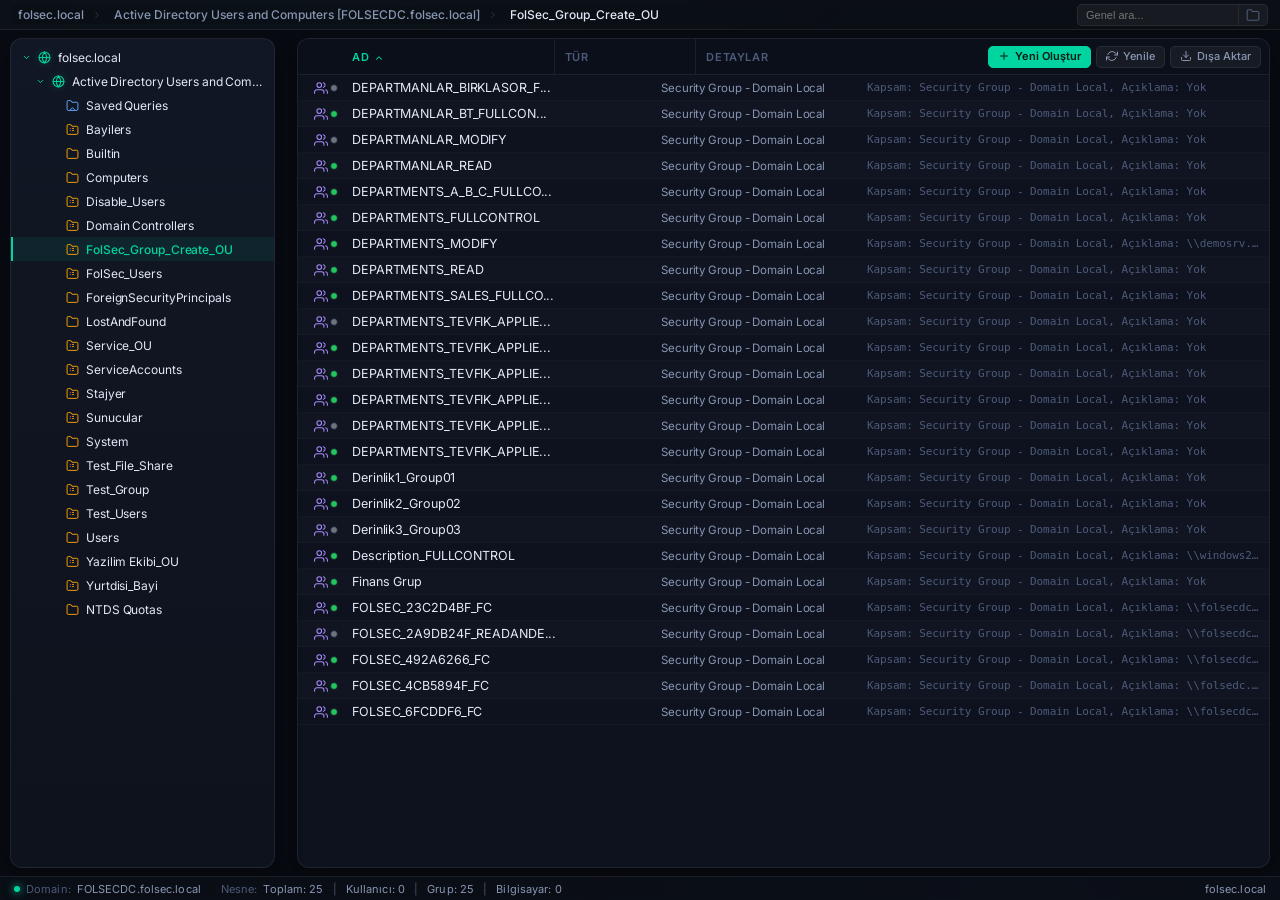
==== commit e7d24aab: "changes" ====
--- a/index-version-b.html
+++ b/index-version-b.html
@@ -307,12 +307,22 @@
       display: flex;
       border-bottom: 1px solid var(--border);
       background: rgba(0, 0, 0, 0.2);
-    }
+      overflow-x: auto;
+      scrollbar-width: none;
+      flex-shrink: 0;
+      cursor: grab;
+      user-select: none;
+    }
+    .nop-tabs:active {
+      cursor: grabbing;
+    }
+
+    .nop-tabs::-webkit-scrollbar { display: none; }
 
     .nop-tab {
-      flex: 1;
-      padding: 10px 12px;
-      font-size: 12px;
+      flex-shrink: 0;
+      padding: 8px 10px;
+      font-size: 11px;
       font-weight: 500;
       color: var(--text-muted);
       cursor: pointer;
@@ -323,8 +333,9 @@
       display: flex;
       align-items: center;
       justify-content: center;
-      gap: 6px;
+      gap: 5px;
       font-family: var(--font);
+      white-space: nowrap;
     }
 
     .nop-tab svg {
@@ -446,7 +457,7 @@
     #selection-action-bar {
       display: flex;
       align-items: center;
-      justify-content: space-between;
+      gap: 10px;
       padding: 6px 14px;
       background: rgba(255, 255, 255, 0.04);
       border-bottom: 1px solid var(--border);
@@ -455,10 +466,19 @@
       flex-shrink: 0;
     }
 
+    #sel-count {
+      flex-shrink: 0;
+    }
+
     .sel-actions {
       display: flex;
       gap: 6px;
       align-items: center;
+      /* buttons follow immediately after the count text */
+    }
+
+    .sel-spacer {
+      flex: 1;
     }
 
     .sel-btn {
@@ -504,9 +524,13 @@
     }
 
     /* ---- Status column removed, adding Details column & Filter buttons ---- */
-    .table-header-row,
+    .table-header-row {
+      grid-template-columns: 44px 3fr 2fr 4fr auto; /* auto col for action buttons */
+      height: 36px; /* taller to fit action buttons */
+    }
+
     .obj-row {
-      grid-template-columns: 44px 3fr 2fr 4fr; /* 44px: icon(20) + dot(8) + gap */
+      grid-template-columns: 44px 3fr 2fr 4fr;
     }
 
     .th-filter-btn {
@@ -570,7 +594,6 @@
       border-bottom: 1px solid var(--border);
       height: 30px;
       flex-shrink: 0;
-      /* no justify-content: items flow left-to-right inline */
     }
 
     #breadcrumb {
@@ -580,11 +603,8 @@
       padding: 0;
       border: none;
       height: auto;
-      flex-shrink: 0;
-      /* shrink to content, don't expand */
+      flex: 1;
       overflow: hidden;
-      max-width: calc(100% - 220px);
-      /* leave room for search */
     }
 
     .bc-search-bar {
@@ -594,8 +614,7 @@
       border: 1px solid var(--border);
       border-radius: var(--r-sm);
       height: 22px;
-      margin-left: 16px;
-      /* gap right after breadcrumb text */
+      margin-left: auto;
       flex-shrink: 0;
     }
 
@@ -609,16 +628,27 @@
       width: 160px;
     }
 
-    .bc-search-bar button {
+    /* Toggle mode button — right side */
+    .bc-search-bar .bc-search-toggle-btn {
       background: none;
       border: none;
-      border-right: 1px solid var(--border);
+      border-left: 1px solid var(--border);
       color: var(--text-muted);
       cursor: pointer;
       padding: 0 7px;
       display: flex;
       align-items: center;
-      order: -1;
+      height: 100%;
+      flex-shrink: 0;
+      transition: color var(--t-fast), background var(--t-fast);
+    }
+
+    .bc-search-bar .bc-search-toggle-btn:hover {
+      color: var(--text-primary);
+    }
+
+    .bc-search-bar .bc-search-toggle-btn.dir-mode {
+      color: var(--accent);
     }
 
     .bc-search-bar button svg {
@@ -626,11 +656,6 @@
       height: 14px;
       display: block;
       flex-shrink: 0;
-    }
-
-    .bc-search-bar button:hover {
-      color: var(--text-primary);
-      background: none;
     }
 
     /* ---- Content Header Navigation ---- */
@@ -672,37 +697,74 @@
       height: 14px;
     }
 
-    /* ---- Selection Action Bar ---- */
-    #selection-action-bar {
-      display: flex;
-      align-items: center;
-      justify-content: space-between;
-      padding: 8px 14px;
-      background: rgba(30, 65, 122, 0.1);
-      border-bottom: 1px solid rgba(59, 130, 246, 0.2);
-      font-size: 12px;
-      color: #bfdbfe;
-      flex-shrink: 0;
-    }
-
-    .sel-actions {
-      display: flex;
-      gap: 6px;
+    /* ---- Table Header with Actions ---- */
+    #table-header {
+      position: relative;
+    }
+
+    .table-header-actions {
+      display: flex;
+      align-items: center;
+      justify-content: flex-end;
+      gap: 5px;
+      padding: 0 8px;
+      height: 100%;
+    }
+
+    .th-action-btn {
+      display: inline-flex;
+      align-items: center;
+      gap: 5px;
+      padding: 3px 9px;
+      border-radius: var(--r-sm);
+      background: rgba(255, 255, 255, 0.05);
+      border: 1px solid var(--border);
+      color: var(--text-secondary);
+      font-size: 11px;
+      font-weight: 500;
+      cursor: pointer;
+      transition: all var(--t-fast);
+      font-family: var(--font);
+      line-height: 1;
+      white-space: nowrap;
+    }
+
+    .th-action-btn svg {
+      width: 12px;
+      height: 12px;
+      flex-shrink: 0;
+    }
+
+    .th-action-btn:hover {
+      background: var(--bg-glass-hover);
+      color: var(--text-primary);
+      border-color: var(--border-light);
+    }
+
+    .th-action-btn.primary {
+      background: var(--accent);
+      color: #071a14;
+      border-color: var(--accent);
+      font-weight: 600;
+    }
+
+    .th-action-btn.primary:hover {
+      background: var(--accent-hover);
+      box-shadow: 0 0 12px var(--accent-glow);
     }
 
     /* ---- Workspace Layout Enhancement (Version B) ---- */
     #workspace {
-      padding: 12px 14px;
+      padding: 8px 10px;
+      gap: 8px;
       background: #080b12;
-      /* Darker outer background */
     }
 
     #tree-panel {
       border-radius: var(--r-lg);
       border: 1px solid var(--border) !important;
       box-shadow: 0 8px 24px rgba(0, 0, 0, 0.4);
-      margin-right: 14px;
-      /* Gap between panels */
+      /* No extra margin — resizer handles the gap */
     }
 
     #content-panel {
@@ -713,12 +775,12 @@
 
     /* ---- Panel separator enhancement ---- */
     #tree-resizer {
-      width: 14px;
+      width: 6px;
       background: transparent !important;
-      margin-left: -14px;
-      /* Pull into the tree-panel margin gap */
+      cursor: col-resize;
       position: relative;
       z-index: 10;
+      flex-shrink: 0;
     }
 
     #tree-resizer::after {
@@ -726,7 +788,7 @@
       position: absolute;
       top: 0;
       bottom: 0;
-      left: 6px;
+      left: 2px;
       width: 2px;
       background: transparent;
       transition: all var(--t-fast);
@@ -789,15 +851,6 @@
         overflow-y: auto;
       }
 
-      /* Hide the desktop collapse button on mobile */
-      #tree-collapse-btn {
-        display: none;
-      }
-
-      #tree-expand-btn {
-        display: none !important;
-      }
-
       #tree-resizer {
         display: none !important;
       }
@@ -869,11 +922,11 @@
     <div id="breadcrumb-container">
       <div id="breadcrumb" role="navigation" aria-label="Konum Yolu"></div>
       <div class="bc-search-bar">
-        <button id="btn-bc-search" title="Gelişmiş Arama">
-          <span id="icon-bc-search"></span>
+        <input type="text" id="bc-search-input" placeholder="Genel ara..." aria-label="Ara"
+          autocomplete="off" />
+        <button class="bc-search-toggle-btn" id="btn-bc-search-toggle" title="Arama modunu değiştir">
+          <span id="icon-bc-toggle"></span>
         </button>
-        <input type="text" id="bc-search-input" placeholder="Dizinde ara..." aria-label="Dizin içi ara"
-          autocomplete="off" />
       </div>
     </div>
 
@@ -882,48 +935,24 @@
 
       <!-- Tree Panel -->
       <div id="tree-panel" role="tree" aria-label="Active Directory Ağacı">
-        <button id="tree-collapse-btn" title="Paneli daralt" aria-label="Paneli daralt">
-          <span id="icon-collapse"></span>
-        </button>
       </div>
 
       <!-- Resizer -->
       <div id="tree-resizer" role="separator" aria-orientation="vertical" aria-label="Panel boyutu ayarla"></div>
 
-      <!-- Expand button (visible when tree collapsed) -->
-      <button id="tree-expand-btn" title="Paneli genişlet" aria-label="Paneli genişlet">
-        <span id="icon-expand-tree"></span>
-      </button>
-
       <!-- Content Panel -->
       <div id="content-panel">
 
-        <!-- Content Header -->
-        <div id="content-header">
-          <div class="ch-actions">
-            <button class="ch-btn primary" id="ch-btn-new" aria-label="Yeni Oluştur">
-              <span id="icon-ch-new"></span>
-              <span>Yeni Oluştur</span>
-            </button>
-            <button class="ch-btn" id="ch-btn-refresh" aria-label="Yenile">
-              <span id="icon-ch-refresh"></span>
-              <span>Yenile</span>
-            </button>
-            <button class="ch-btn" id="ch-btn-export" aria-label="Dışa Aktar">
-              <span id="icon-ch-export"></span>
-              <span>Dışa Aktar</span>
-            </button>
-          </div>
-        </div>
 
         <!-- Selection Action Bar -->
         <div id="selection-action-bar" style="display: none;">
           <span id="sel-count">1 nesne seçildi</span>
           <div class="sel-actions">
             <button class="sel-btn" id="sel-btn-move"><span id="icon-sel-move"></span> Taşı</button>
-            <button class="sel-btn" id="sel-btn-update"><span id="icon-sel-update"></span> Çoklu Güncelle</button>
             <button class="sel-btn danger" id="sel-btn-delete"><span id="icon-sel-delete"></span> Sil</button>
           </div>
+          <div class="sel-spacer"></div>
+          <button class="sel-btn" id="sel-btn-update"><span id="icon-sel-update"></span> Çoklu Güncelle</button>
         </div>
 
 
@@ -942,6 +971,21 @@
             Detaylar <span class="sort-icon"></span><button class="th-filter-btn" title="Filtrele"><span
                 class="icon-filter-details"></span></button>
           </div>
+          <!-- Action buttons in table header right side -->
+          <div class="table-header-actions">
+            <button class="th-action-btn primary" id="ch-btn-new" aria-label="Yeni Oluştur">
+              <span id="icon-ch-new"></span>
+              <span>Yeni Oluştur</span>
+            </button>
+            <button class="th-action-btn" id="ch-btn-refresh" aria-label="Yenile">
+              <span id="icon-ch-refresh"></span>
+              <span>Yenile</span>
+            </button>
+            <button class="th-action-btn" id="ch-btn-export" aria-label="Dışa Aktar">
+              <span id="icon-ch-export"></span>
+              <span>Dışa Aktar</span>
+            </button>
+          </div>
         </div>
 
         <!-- Object List -->
@@ -979,6 +1023,18 @@
       </button>
       <button class="nop-tab" data-type="ou" id="nop-tab-ou">
         <span id="icon-nop-ou"></span> Org. Birimi
+      </button>
+      <button class="nop-tab" data-type="contact" id="nop-tab-contact">
+        <span id="icon-nop-contact"></span> Kişi
+      </button>
+      <button class="nop-tab" data-type="computer" id="nop-tab-computer">
+        <span id="icon-nop-computer"></span> Bilgisayar
+      </button>
+      <button class="nop-tab" data-type="printer" id="nop-tab-printer">
+        <span id="icon-nop-printer"></span> Yazıcı
+      </button>
+      <button class="nop-tab" data-type="sharedfolder" id="nop-tab-sharedfolder">
+        <span id="icon-nop-sharedfolder"></span> Paylaşılan Kl.
       </button>
     </div>
     <div class="nop-body">
@@ -1025,6 +1081,37 @@
         <div class="nop-field"><label>Açıklama</label><input type="text" id="nop-ou-desc" placeholder="Opsiyonel" />
         </div>
       </div>
+      <!-- Contact form -->
+      <div class="nop-form" id="nop-form-contact" style="display:none">
+        <div class="nop-row">
+          <div class="nop-field"><label>Ad</label><input type="text" id="nop-contact-firstname" placeholder="Örn: Ali" /></div>
+          <div class="nop-field"><label>Soyad</label><input type="text" id="nop-contact-lastname" placeholder="Örn: Yılmaz" /></div>
+        </div>
+        <div class="nop-field"><label>E-posta</label><input type="email" id="nop-contact-email" placeholder="ali@folsec.local" /></div>
+        <div class="nop-field"><label>Telefon</label><input type="text" id="nop-contact-phone" placeholder="+90 212 000 0000" /></div>
+        <div class="nop-field"><label>Şirket</label><input type="text" id="nop-contact-company" placeholder="Opsiyonel" /></div>
+      </div>
+      <!-- Computer form -->
+      <div class="nop-form" id="nop-form-computer" style="display:none">
+        <div class="nop-field"><label>Bilgisayar Adı</label><input type="text" id="nop-computer-name" placeholder="Örn: WS-SATIS01" /></div>
+        <div class="nop-field"><label>DNS Adı</label><input type="text" id="nop-computer-dns" placeholder="ws-satis01.folsec.local" /></div>
+        <div class="nop-field"><label>Açıklama</label><input type="text" id="nop-computer-desc" placeholder="Opsiyonel" /></div>
+        <div class="nop-field"><label>Yönetilen Hesap</label><input type="text" id="nop-computer-managed" placeholder="Opsiyonel kullanıcı UPN" /></div>
+      </div>
+      <!-- Printer form -->
+      <div class="nop-form" id="nop-form-printer" style="display:none">
+        <div class="nop-field"><label>Yazıcı Adı</label><input type="text" id="nop-printer-name" placeholder="Örn: HP-LaserJet-401" /></div>
+        <div class="nop-field"><label>UNC Yolu</label><input type="text" id="nop-printer-unc" placeholder="\\\\SunucuAdı\\YazıcıPaylaşımı" /></div>
+        <div class="nop-field"><label>Konum</label><input type="text" id="nop-printer-location" placeholder="Kat 2, Oda 204" /></div>
+        <div class="nop-field"><label>Açıklama</label><input type="text" id="nop-printer-desc" placeholder="Opsiyonel" /></div>
+      </div>
+      <!-- Shared Folder form -->
+      <div class="nop-form" id="nop-form-sharedfolder" style="display:none">
+        <div class="nop-field"><label>Klasör Adı</label><input type="text" id="nop-share-name" placeholder="Örn: Departments" /></div>
+        <div class="nop-field"><label>UNC Yolu</label><input type="text" id="nop-share-unc" placeholder="\\\\SunucuAdı\\PaylaşımAdı" /></div>
+        <div class="nop-field"><label>Anahtar Kelimeler</label><input type="text" id="nop-share-keywords" placeholder="Opsiyonel" /></div>
+        <div class="nop-field"><label>Açıklama</label><input type="text" id="nop-share-desc" placeholder="Opsiyonel" /></div>
+      </div>
     </div>
     <div class="nop-footer">
       <button class="nop-btn cancel" id="nop-cancel">İptal</button>
@@ -1040,11 +1127,8 @@
   <!-- Inject SVG icons -->
   <script>
     // Breadcrumb search
-    document.getElementById('icon-bc-search').innerHTML = icon('search');
-    // Tree
-    document.getElementById('icon-collapse').innerHTML = icon('chevronLeft');
-    document.getElementById('icon-expand-tree').innerHTML = icon('chevronRight');
-    // Content header buttons
+    document.getElementById('icon-bc-toggle').innerHTML = icon('folder');
+    // Table header action buttons
     document.getElementById('icon-ch-new').innerHTML = icon('plus');
     document.getElementById('icon-ch-refresh').innerHTML = icon('refresh');
     document.getElementById('icon-ch-export').innerHTML = icon('export');
@@ -1052,6 +1136,10 @@
     document.getElementById('icon-nop-user').innerHTML = icon('user-plus');
     document.getElementById('icon-nop-group').innerHTML = icon('users');
     document.getElementById('icon-nop-ou').innerHTML = icon('folder-plus');
+    document.getElementById('icon-nop-contact').innerHTML = icon('user');
+    document.getElementById('icon-nop-computer').innerHTML = icon('computer');
+    document.getElementById('icon-nop-printer').innerHTML = icon('printer');
+    document.getElementById('icon-nop-sharedfolder').innerHTML = icon('folder');
     // Selection action bar
     document.getElementById('icon-sel-move').innerHTML   = icon('move');
     document.getElementById('icon-sel-update').innerHTML = icon('edit-2');
